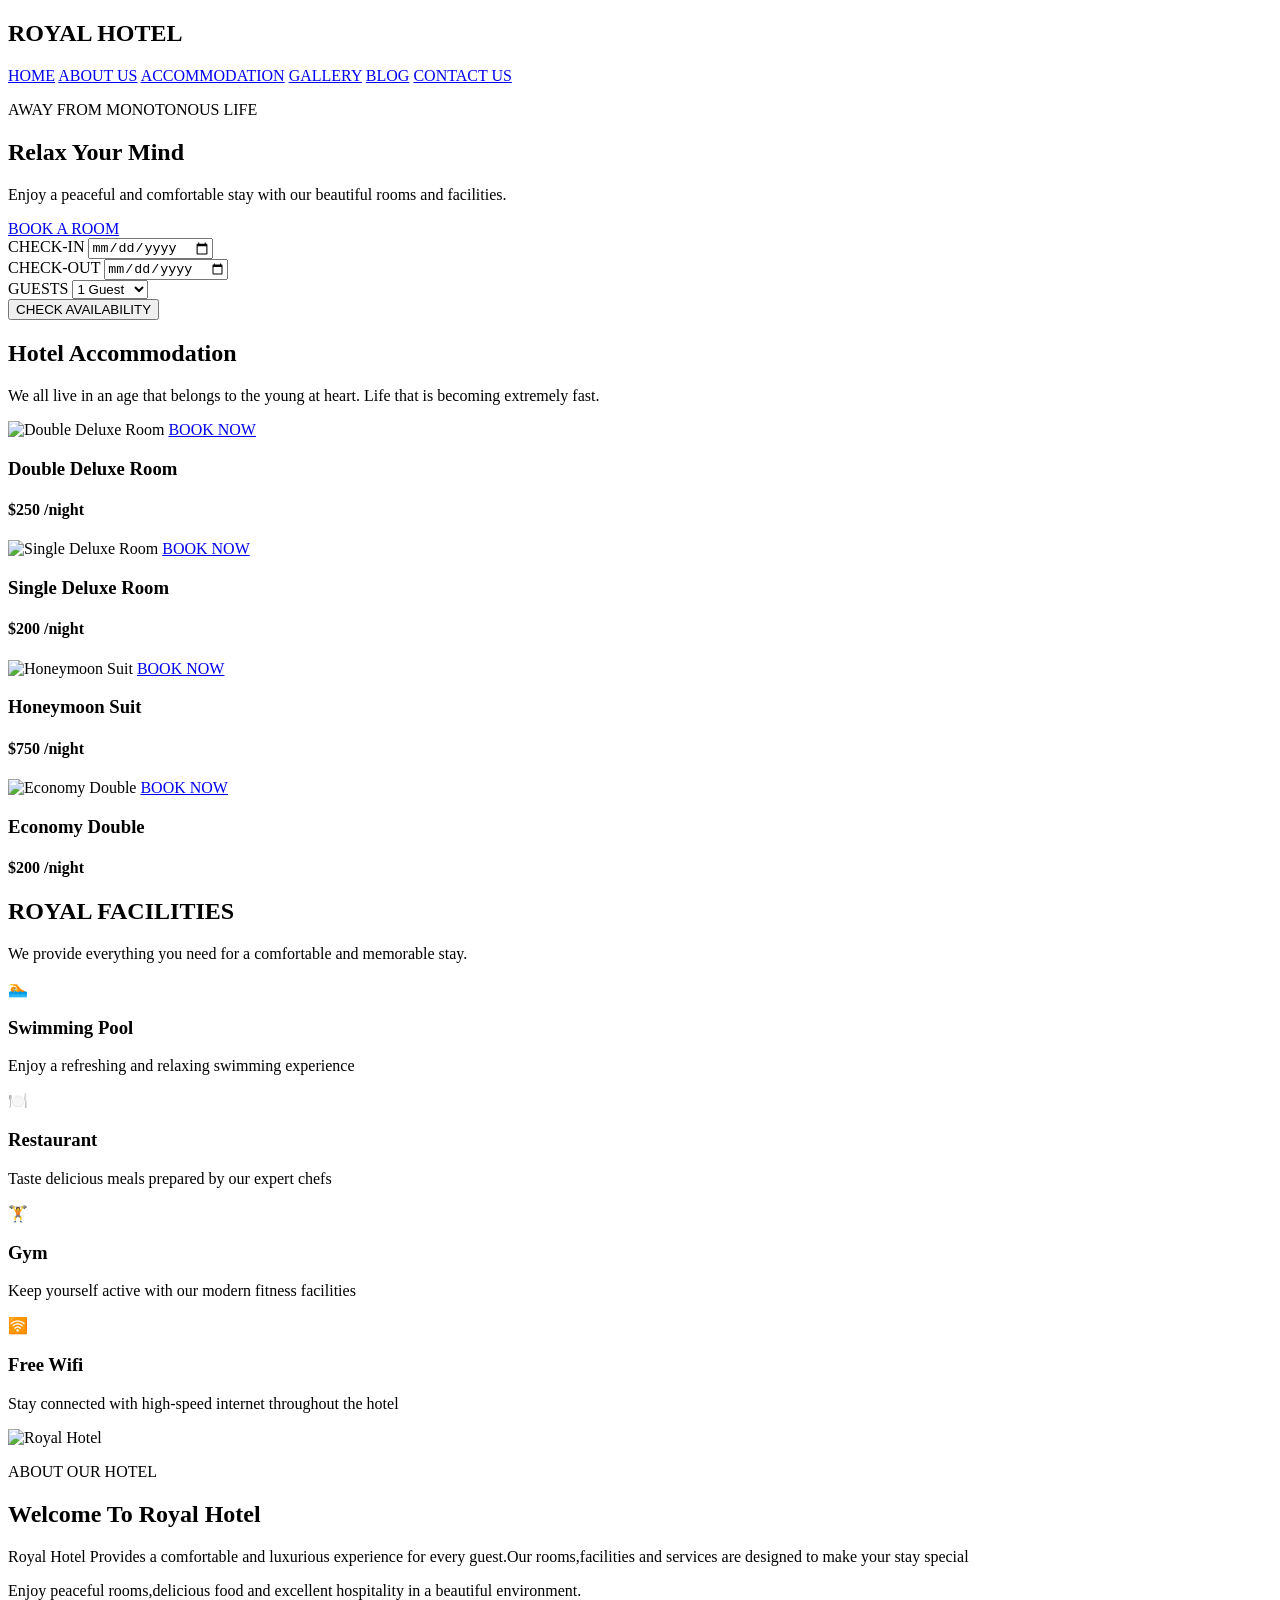
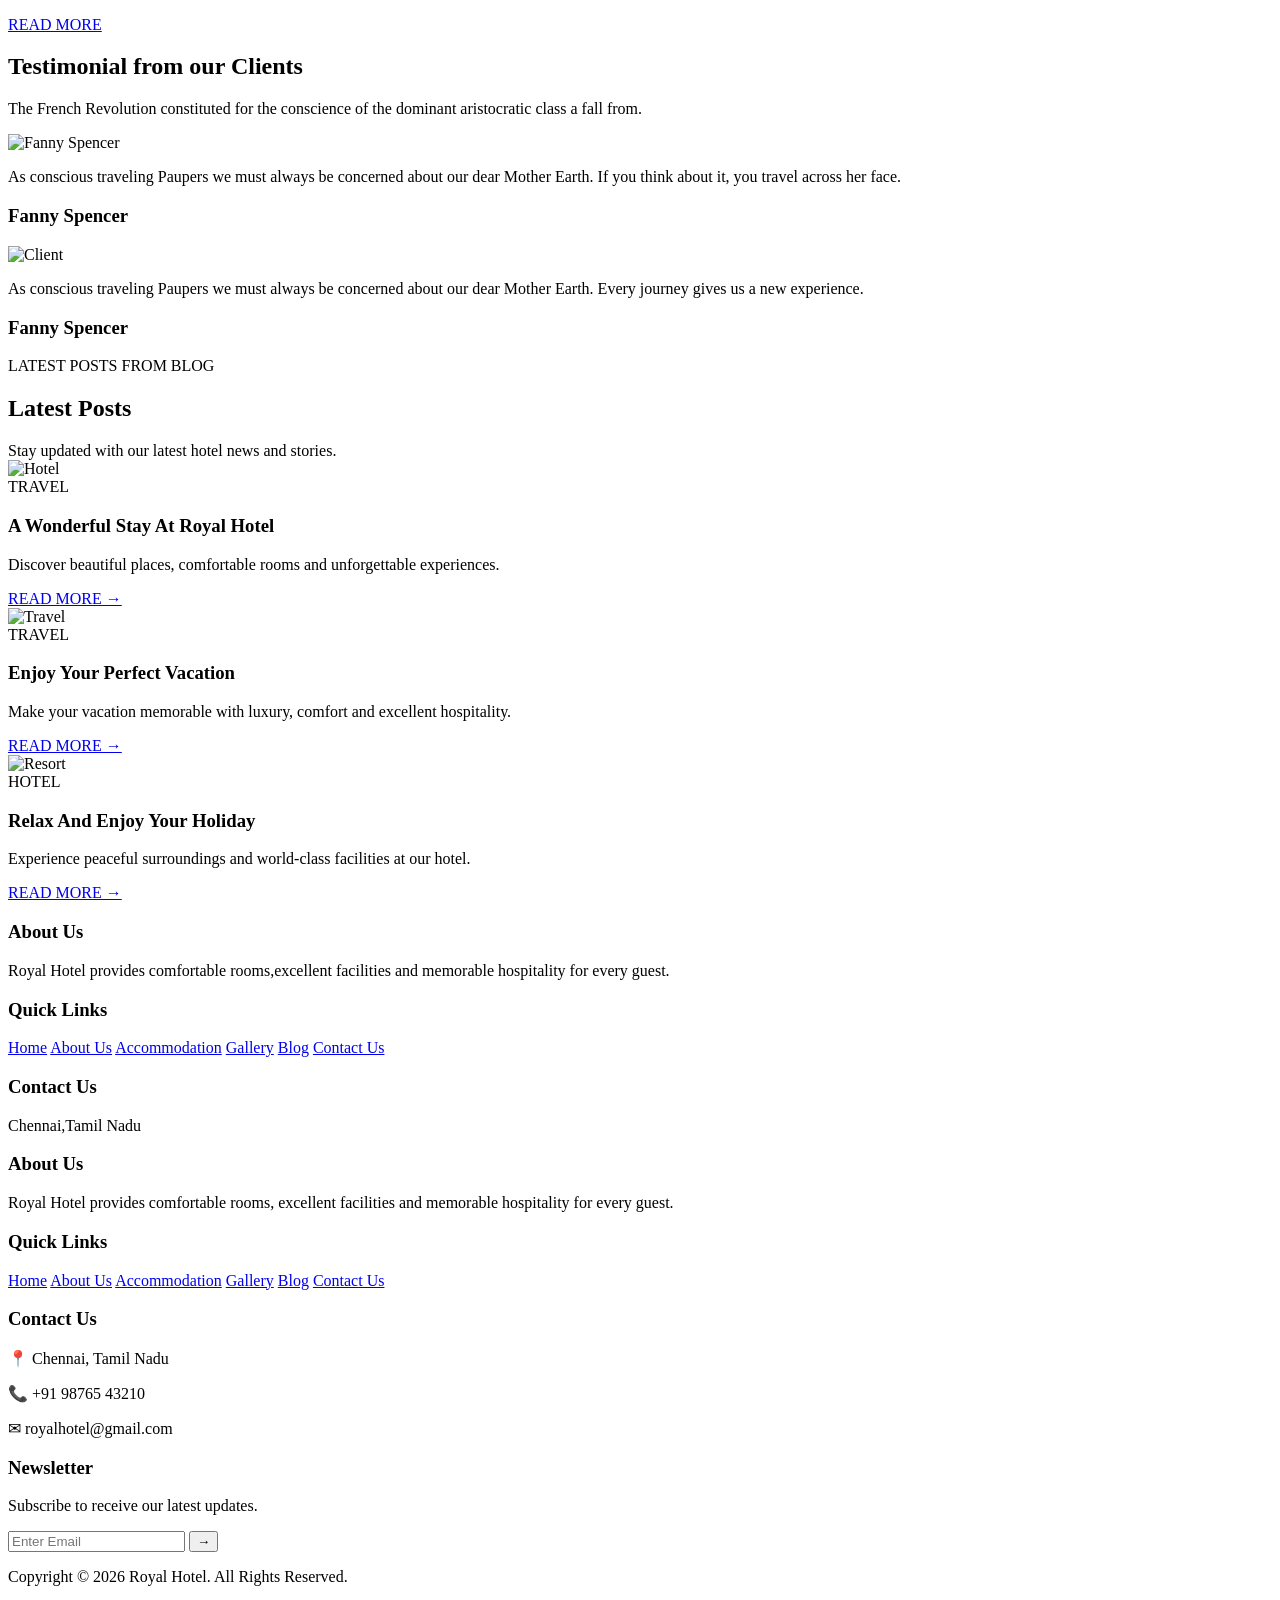
==== index.html @ b2fbc187 "Add files via upload" ====
<!DOCTYPE html>
<html lang="en">
<head>
    <meta charset="UTF-8">
    <meta name="viewport" content="width=device-width, initial-scale=1.0">
    <title>Royal Hotel</title>
    <link rel="stylesheet" href="../css/index.css">
    <link rel="stylesheet" href="css/navbar.css">

</head>
<body>
    <header>
        <nav class="Navbar">
            <div>
            <h2>ROYAL HOTEL</h2>
            </div>
            <div class="navbar">
            <a href="index.html">HOME</a>
            <a href="About us.html">ABOUT US</a>
            <a href="Accommodation.html">ACCOMMODATION</a>
            <a href="Gallery.html">GALLERY</a>
            <a href="Blog.html">BLOG</a>
            <a href="Contact Us.html">CONTACT US</a>
            </div>
        </nav>
    </header>

    <section class="hero">

    <div class="hero-content">

        <p>AWAY FROM MONOTONOUS LIFE</p>

        <h1>Relax Your Mind</h1>

        <p>
            Enjoy a peaceful and comfortable stay
            with our beautiful rooms and facilities.
        </p>

        <a href="Accommodation.html">BOOK A ROOM</a>
    </div>
    </section>

    <section class="booking">

    <div class="booking-box">

        <div class="booking-item">
            <label>CHECK-IN</label>
            <input type="date">
        </div>

        <div class="booking-item">
            <label>CHECK-OUT</label>
            <input type="date">
        </div>

        <div class="booking-item">
            <label>GUESTS</label>
            <select>
                <option>1 Guest</option>
                <option>2 Guests</option>
                <option>3 Guests</option>
                <option>4 Guests</option>
            </select>
        </div>

        <button>CHECK AVAILABILITY</button>

    </div>
    </section>

<section class="accommodation">

    <div class="section-title">

        <h2>Hotel Accommodation</h2>

        <p>
            We all live in an age that belongs to the young at heart.
            Life that is becoming extremely fast.
        </p>

    </div>


    <div class="room-container">

        <!-- ROOM 1 -->

        <div class="room">

            <div class="room-image">

                <img src="https://images.unsplash.com/photo-1566665797739-1674de7a421a?auto=format&fit=crop&w=1000&q=90"
                     alt="Double Deluxe Room">

                <a href="Accommodation.html" class="book-btn">
                    BOOK NOW
                </a>

            </div>

            <div class="room-details">

                <h3>Double Deluxe Room</h3>

                <h4>$250 <span>/night</span></h4>

            </div>

        </div>


        <!-- ROOM 2 -->

        <div class="room">

            <div class="room-image">

                <img src="https://images.unsplash.com/photo-1590490360182-c33d57733427?auto=format&fit=crop&w=1000&q=90"
                     alt="Single Deluxe Room">

                <a href="Accommodation.html" class="book-btn">
                    BOOK NOW
                </a>

            </div>

            <div class="room-details">

                <h3>Single Deluxe Room</h3>

                <h4>$200 <span>/night</span></h4>

            </div>

        </div>


        <!-- ROOM 3 -->

        <div class="room">

            <div class="room-image">

                <img src="https://images.unsplash.com/photo-1582719478250-c89cae4dc85b?auto=format&fit=crop&w=1000&q=90"
                     alt="Honeymoon Suit">

                <a href="Accommodation.html" class="book-btn">
                    BOOK NOW
                </a>

            </div>

            <div class="room-details">

                <h3>Honeymoon Suit</h3>

                <h4>$750 <span>/night</span></h4>

            </div>

        </div>


        <!-- ROOM 4 -->

        <div class="room">

            <div class="room-image">

                <img src="https://images.unsplash.com/photo-1611892440504-42a792e24d32?auto=format&fit=crop&w=1000&q=90"
                     alt="Economy Double">

                <a href="Accommodation.html" class="book-btn">
                    BOOK NOW
                </a>

            </div>

            <div class="room-details">

                <h3>Economy Double</h3>

                <h4>$200 <span>/night</span></h4>

            </div>

        </div>

    </div>

</section>

<section class="facilities">
    <div class="section-title">
        <h2>ROYAL FACILITIES</h2>
        <p>We provide everything you need for a comfortable
            and memorable stay.</p>
    </div>

    <div class="facility-container">
        <div class="facility">
            <div class="facility-icon">🏊</div>
            <h3>Swimming Pool</h3>
            <p>Enjoy a refreshing and relaxing swimming experience</p>
        </div>

        <div class="facility">
            <div class="facility-icon">🍽️</div>
            <h3>Restaurant</h3>
            <p>Taste delicious meals prepared by our expert chefs</p>
        </div>

        <div class="facility">
            <div class="facility-icon">🏋️</div>
            <h3>Gym</h3>
            <p>Keep yourself active with our modern fitness facilities</p>
        </div>

        <div class="facility">
            <div class="facility-icon">🛜</div>
            <h3>Free Wifi</h3>
            <p>Stay connected with high-speed internet throughout the hotel</p>
        </div>
    </div>
</section>

<section class="about-hotel">
    <div class="about-image">
        <img src="https://images.unsplash.com/photo-1542314831-068cd1dbfeeb?auto=format
        &fit=crop&w=1200&q=90" alt="Royal Hotel">
    </div>

    <div class="about-content">
        <p class="about-small-title">ABOUT OUR HOTEL</p>
        <h2>Welcome To Royal Hotel</h2>
        <p>Royal Hotel Provides a comfortable and luxurious
            experience for every guest.Our rooms,facilities and services
            are designed to make your stay special
        </p>
        <p>Enjoy peaceful rooms,delicious food and excellent hospitality
            in a beautiful environment.
        </p>

        <a href="About Us.html" class="about-btn">READ MORE</a>
    </div>
</section>

<section class="testimonial">

    <div class="testimonial-title">

        <h2>Testimonial from our Clients</h2>

        <p>
            The French Revolution constituted for the conscience
            of the dominant aristocratic class a fall from.
        </p>

    </div>


    <div class="testimonial-container">

        <div class="testimonial-card">

            <div class="client-photo">
                <img src="https://images.unsplash.com/photo-1494790108377-be9c29b29330?auto=format&fit=crop&w=200&q=90"
                     alt="Fanny Spencer">
            </div>

            <div class="client-text">

                <p>
                    As conscious traveling Paupers we must always
                    be concerned about our dear Mother Earth.
                    If you think about it, you travel across her face.
                </p>

                <h3>Fanny Spencer</h3>

            </div>

        </div>


        <div class="testimonial-card">

            <div class="client-photo">
                <img src="https://images.unsplash.com/photo-1500648767791-00dcc994a43e?auto=format&fit=crop&w=200&q=90"
                     alt="Client">
            </div>

            <div class="client-text">

                <p>
                    As conscious traveling Paupers we must always
                    be concerned about our dear Mother Earth.
                    Every journey gives us a new experience.
                </p>

                <h3>Fanny Spencer</h3>

            </div>

        </div>

    </div>

</section>

<section class="latest-posts">

    <div class="section-title">

        <p>LATEST POSTS FROM BLOG</p>

        <h2>Latest Posts</h2>

        <span>
            Stay updated with our latest hotel news and stories.
        </span>

    </div>


    <div class="post-container">

        <!-- POST 1 -->

        <div class="post">

            <div class="post-image">

                <img src="https://images.unsplash.com/photo-1566073771259-6a8506099945?auto=format&fit=crop&w=1000&q=90"
                     alt="Hotel">

            </div>

            <div class="post-details">

                <span>TRAVEL</span>

                <h3>
                    A Wonderful Stay At Royal Hotel
                </h3>

                <p>
                    Discover beautiful places, comfortable rooms
                    and unforgettable experiences.
                </p>

                <a href="Blog.html">READ MORE →</a>

            </div>

        </div>


        <!-- POST 2 -->

        <div class="post">

            <div class="post-image">

                <img src="https://images.unsplash.com/photo-1517840901100-8179e982acb7?auto=format&fit=crop&w=1000&q=90"
                     alt="Travel">

            </div>

            <div class="post-details">

                <span>TRAVEL</span>

                <h3>
                    Enjoy Your Perfect Vacation
                </h3>

                <p>
                    Make your vacation memorable with luxury,
                    comfort and excellent hospitality.
                </p>

                <a href="Blog.html">READ MORE →</a>

            </div>

        </div>


        <!-- POST 3 -->

        <div class="post">

            <div class="post-image">

                <img src="https://images.unsplash.com/photo-1540541338287-41700207dee6?auto=format&fit=crop&w=1000&q=90"
                     alt="Resort">

            </div>

            <div class="post-details">

                <span>HOTEL</span>

                <h3>
                    Relax And Enjoy Your Holiday
                </h3>

                <p>
                    Experience peaceful surroundings and
                    world-class facilities at our hotel.
                </p>

                <a href="Blog.html">READ MORE →</a>

            </div>

        </div>

    </div>

</section>

<footer class="footer">
    <div class="footer-container">
        <div class="footer-column">
            <h3>About Us</h3>
            <p>Royal Hotel provides comfortable rooms,excellent
            facilities and memorable hospitality for every guest.</p>
        </div>

        <div class="footer-column">
            <h3>Quick Links</h3>

            <a href="index.html">Home</a>
            <a href="About Us.html">About Us</a>
            <a href="Accommodation.html">Accommodation</a>
            <a href="Gallery.html">Gallery</a>
            <a href="Blog.html">Blog</a>
            <a href="Contact Us.html">Contact Us</a>
        </div>

        <div class="footer-column">
            <h3>Contact Us</h3>

            <p> Chennai,Tamil Nadu</p>
        </div>
    </div>
</footer>

<footer class="footer">

    <div class="footer-container">

        <div class="footer-column">

            <h3>About Us</h3>

            <p>
                Royal Hotel provides comfortable rooms,
                excellent facilities and memorable hospitality
                for every guest.
            </p>

        </div>


        <div class="footer-column">

            <h3>Quick Links</h3>

            <a href="index.html">Home</a>
            <a href="About Us.html">About Us</a>
            <a href="Accommodation.html">Accommodation</a>
            <a href="Gallery.html">Gallery</a>
            <a href="Blog.html">Blog</a>
            <a href="Contact Us.html">Contact Us</a>

        </div>


        <div class="footer-column">

            <h3>Contact Us</h3>

            <p>📍 Chennai, Tamil Nadu</p>
            <p>📞 +91 98765 43210</p>
            <p>✉ royalhotel@gmail.com</p>

        </div>


        <div class="footer-column">

            <h3>Newsletter</h3>

            <p>
                Subscribe to receive our latest updates.
            </p>

            <div class="newsletter">

                <input type="email"
                       placeholder="Enter Email">

                <button>→</button>

            </div>

        </div>

    </div>


    <div class="footer-bottom">

        <p>
            Copyright © 2026 Royal Hotel. All Rights Reserved.
        </p>

    </div>

</footer>
</body>
</html>
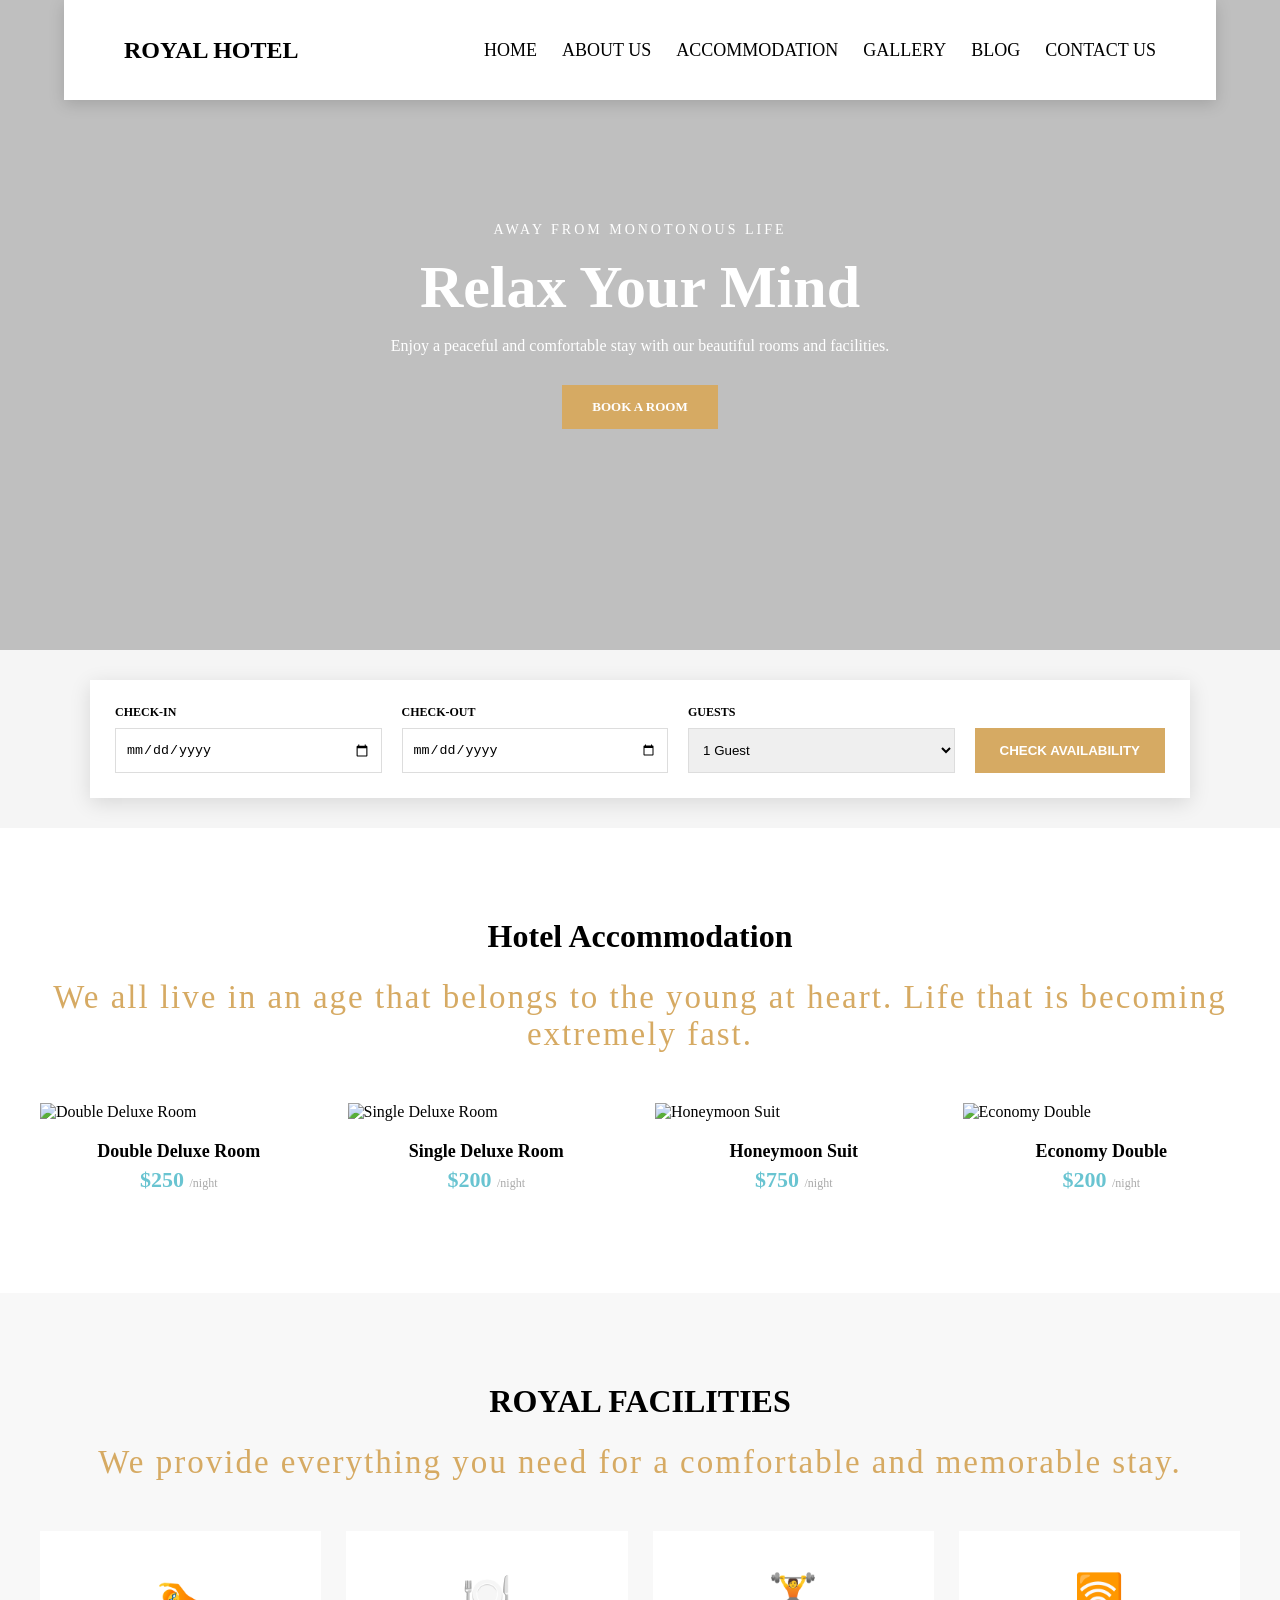
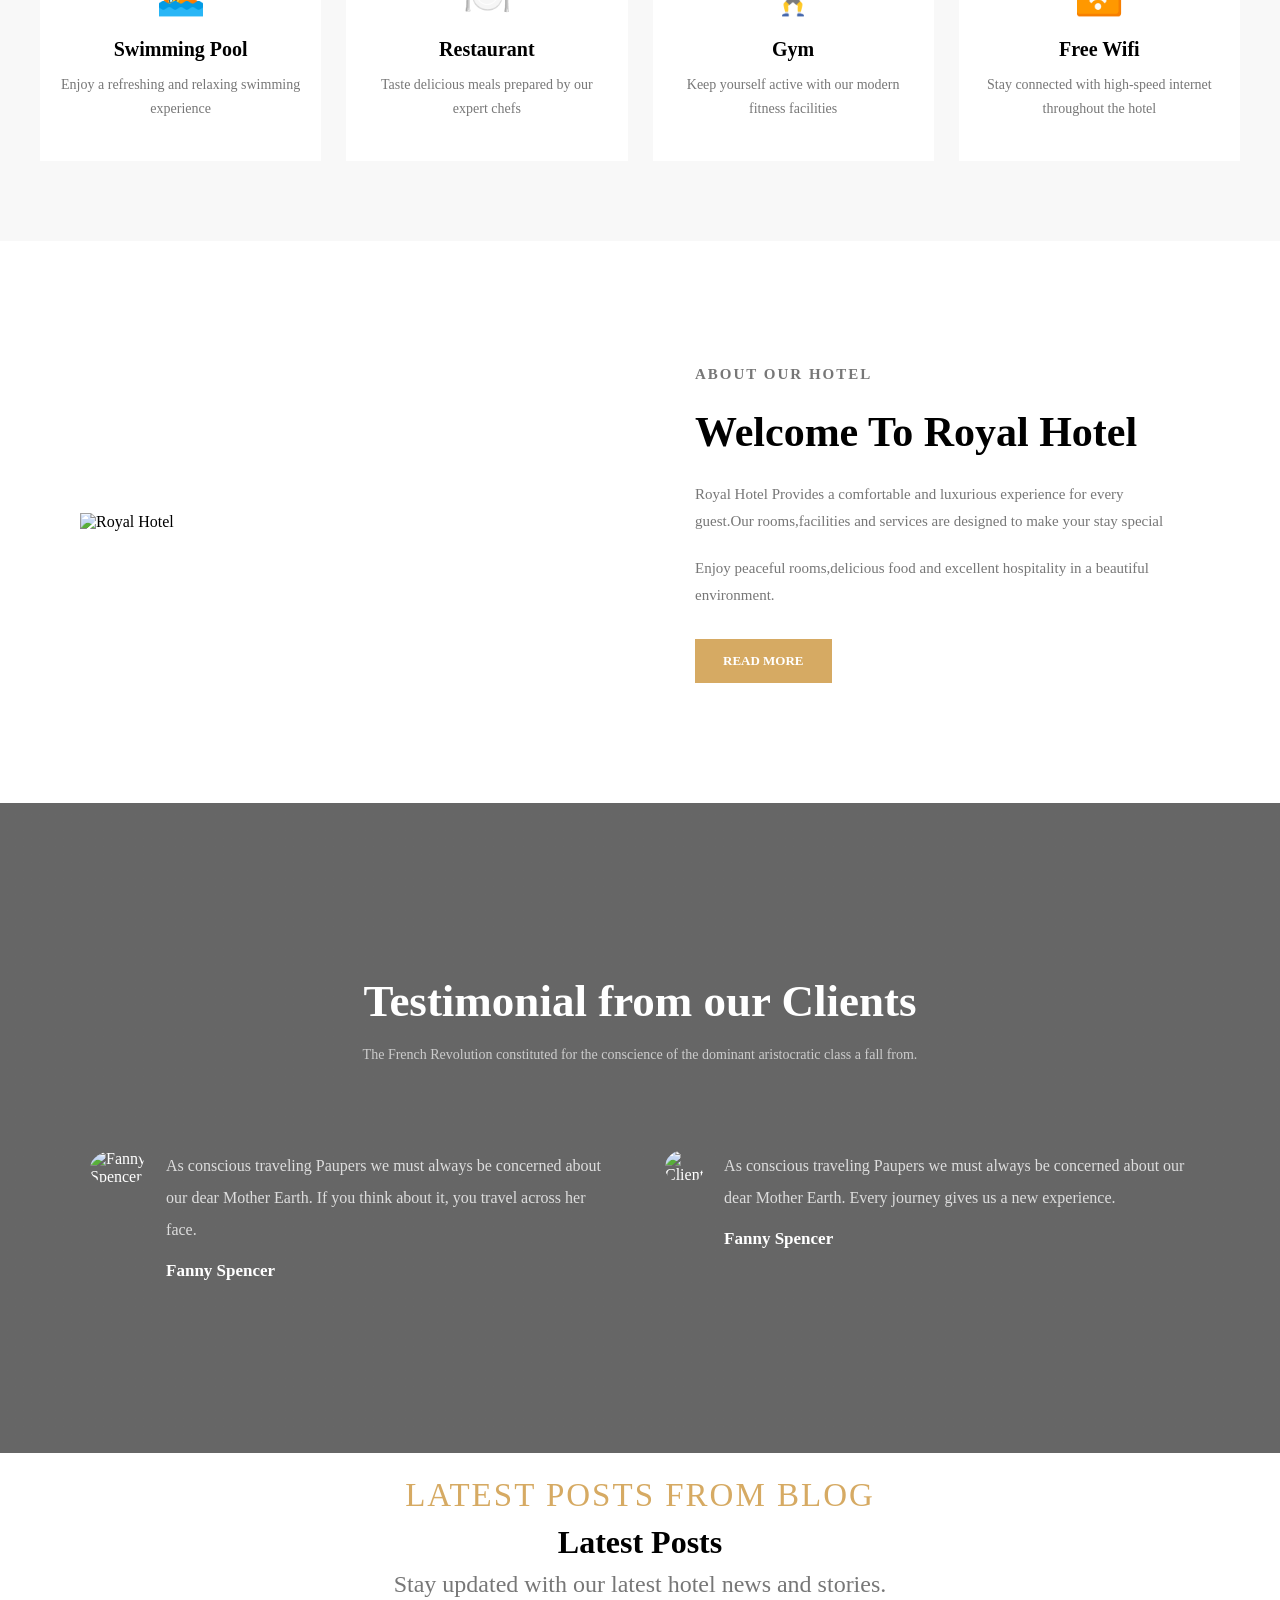
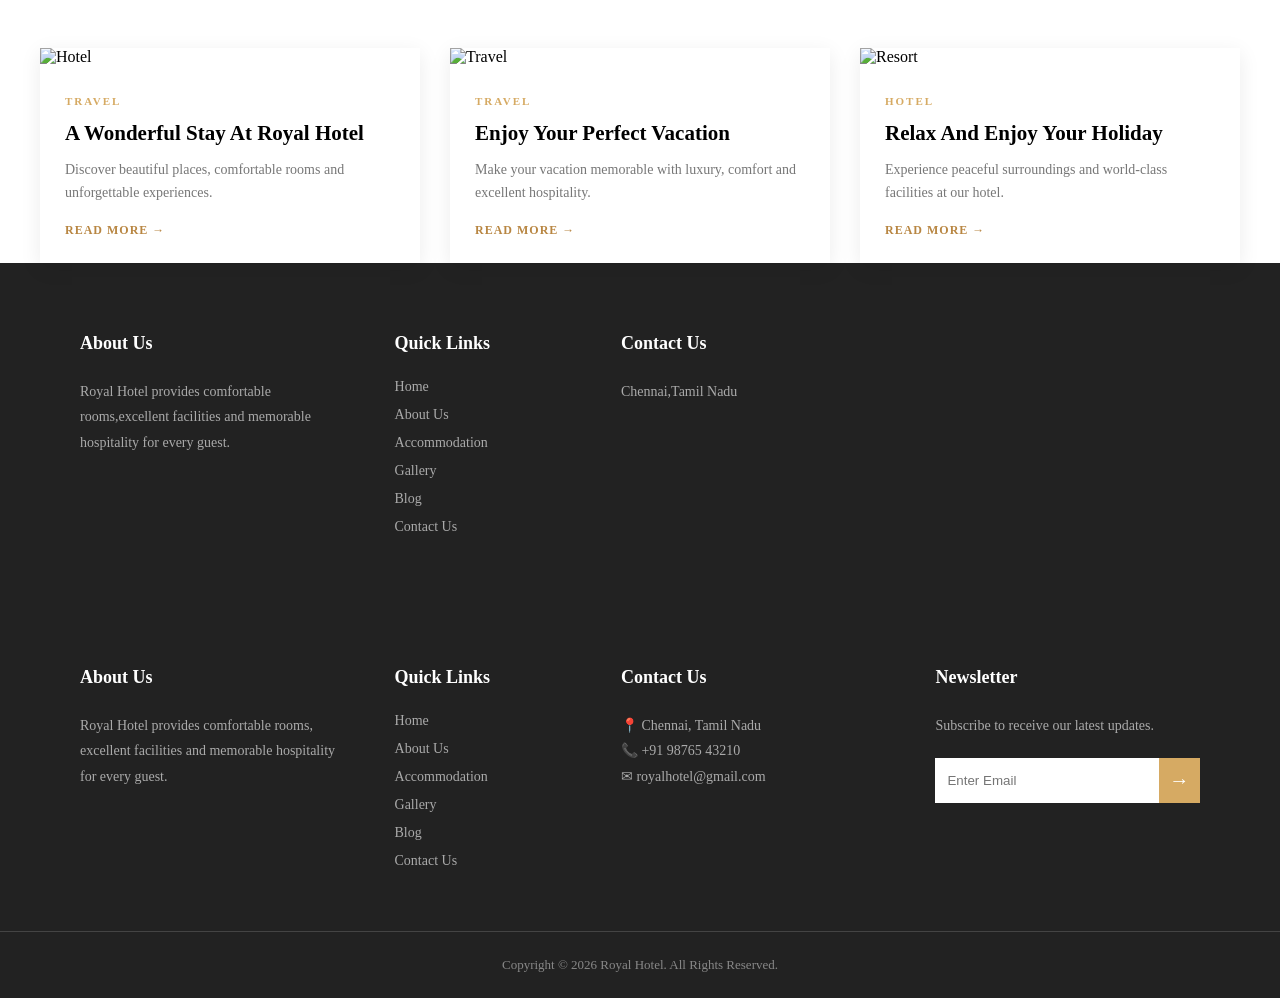
==== commit 2ed90e74: "Update index.html" ====
--- a/index.html
+++ b/index.html
@@ -4,8 +4,8 @@
     <meta charset="UTF-8">
     <meta name="viewport" content="width=device-width, initial-scale=1.0">
     <title>Royal Hotel</title>
-    <link rel="stylesheet" href="../css/index.css">
-    <link rel="stylesheet" href="css/navbar.css">
+    <link rel="stylesheet" href="./index.css">
+    <link rel="stylesheet" href="./navbar.css">
 
 </head>
 <body>
@@ -526,4 +526,4 @@
 
 </footer>
 </body>
-</html>+</html>
--- a/index.css
+++ b/index.css
@@ -0,0 +1,607 @@
+*{
+    margin: 0;
+    padding: 0;
+    box-sizing: border-box;
+}
+
+
+.hero {
+    height: 650px;
+
+    background-image:
+        linear-gradient(
+            rgba(0, 0, 0, 0.25),
+            rgba(0, 0, 0, 0.25)
+        ),
+        url("https://images.unsplash.com/photo-1566073771259-6a8506099945");
+
+    background-size: cover;
+    background-position: center;
+
+    display: flex;
+    justify-content: center;
+    align-items: center;
+
+    text-align: center;
+    color: white;
+}
+
+.hero-content {
+    max-width: 700px;
+}
+
+.hero-content p:first-child {
+    font-size: 14px;
+    letter-spacing: 3px;
+}
+
+.hero-content h1 {
+    font-size: 60px;
+    margin: 15px 0;
+}
+
+.hero-content p:nth-of-type(2) {
+    font-size: 16px;
+    margin-bottom: 30px;
+}
+
+.hero-content a {
+    display: inline-block;
+
+    background-color: #d6aa63;
+    color: white;
+
+    padding: 14px 30px;
+
+    text-decoration: none;
+
+    font-size: 13px;
+    font-weight: bold;
+}
+
+
+
+.booking {
+    background-color: #f5f5f5;
+    padding: 30px 20px;
+}
+
+.booking-box {
+    max-width: 1100px;
+    margin: auto;
+
+    background-color: white;
+
+    padding: 25px;
+
+    display: flex;
+    align-items: end;
+    gap: 20px;
+
+    box-shadow: 0 5px 20px rgba(0, 0, 0, 0.12);
+}
+
+.booking-item {
+    flex: 1;
+}
+
+.booking-item label {
+    display: block;
+
+    font-size: 12px;
+    font-weight: bold;
+
+    margin-bottom: 8px;
+}
+
+.booking-item input,
+.booking-item select {
+    width: 100%;
+    height: 45px;
+
+    border: 1px solid #ddd;
+
+    padding: 0 10px;
+}
+
+.booking-box button {
+    height: 45px;
+
+    padding: 0 25px;
+
+    border: none;
+
+    background-color: #d6aa63;
+    color: white;
+
+    font-weight: bold;
+
+    cursor: pointer;
+}
+
+.booking-box button:hover {
+    background-color: #b88b4d;
+}
+
+.accommodation {
+    padding: 80px 40px;
+    background-color: white;
+}
+
+.section-title {
+    text-align: center;
+    margin-bottom: 50px;
+}
+
+.section-title p {
+    color: #d6aa63;
+    font-size: 33px;
+    letter-spacing: 2px;
+    margin-top: 24px;
+}
+
+.section-title h2 {
+    font-size: 32px;
+    margin: 10px 0;
+}
+
+.section-title span {
+    color: #777;
+    font-size: 24px;
+}
+
+.room-container {
+    max-width: 1300px;
+    margin: auto;
+
+    display: grid;
+    grid-template-columns: repeat(4, 1fr);
+
+    gap: 30px;
+}
+
+.room {
+    overflow: hidden;
+}
+
+.room-image {
+    position: relative;
+    overflow: hidden;
+}
+
+.room img {
+    width: 100%;
+    height: 320px;
+
+    object-fit: cover;
+
+    transition: transform 0.5s ease;
+}
+
+.room:hover img {
+    transform: scale(1.1);
+}
+
+.book-btn {
+    position: absolute;
+
+    left: 50%;
+    bottom: 20px;
+
+    transform: translateX(-50%);
+
+    background-color: #e8b600;
+    color: white;
+
+    padding: 14px 28px;
+
+    text-decoration: none;
+
+    font-size: 13px;
+    font-weight: bold;
+
+    z-index: 2;
+}
+
+.book-btn:hover {
+    background-color: #c99d00;
+}
+
+.room-details {
+    text-align: center;
+    padding: 15px 5px;
+}
+
+.room-details h3 {
+    font-size: 18px;
+    margin: 5px 0;
+}
+
+.room-details h4 {
+    color: #69c4d1;
+    font-size: 22px;
+    margin: 5px 0;
+}
+
+.room-details h4 span {
+    color: #aaa;
+    font-size: 12px;
+    font-weight: normal;
+}
+
+.facilities {
+    padding: 80px 40px;
+    background-color: #f8f8f8;
+}
+
+.facility-container {
+    max-width: 1200px;
+    margin: auto;
+
+    display: grid;
+    grid-template-columns: repeat(4, 1fr);
+
+    gap: 25px;
+}
+
+.facility {
+    background-color: white;
+
+    text-align: center;
+
+    padding: 40px 20px;
+
+    transition: 0.3s;
+}
+
+.facility:hover {
+    transform: translateY(-8px);
+
+    box-shadow: 0 10px 25px rgba(0, 0, 0, 0.12);
+}
+
+.facility-icon {
+    font-size: 40px;
+
+    margin-bottom: 20px;
+}
+
+.facility h3 {
+    font-size: 20px;
+
+    margin-bottom: 12px;
+}
+
+.facility p {
+    color: #777;
+
+    font-size: 14px;
+
+    line-height: 1.7;
+}
+
+
+.about-hotel {
+    max-width: 1200px;
+    margin: auto;
+
+    padding: 100px 40px;
+
+    display: grid;
+    grid-template-columns: 1fr 1fr;
+
+    gap: 70px;
+
+    align-items: center;
+}
+
+.about-image {
+    overflow: hidden;
+}
+
+.about-image img {
+    width: 100%;
+    height: 500px;
+
+    object-fit: cover;
+
+    transition: transform 0.5s ease;
+}
+
+.about-image:hover img {
+    transform: scale(1.05);
+}
+
+.about-content {
+    padding: 20px;
+}
+
+.about-small-title {
+    color: #d6aa63;
+
+    font-size: 13px;
+
+    letter-spacing: 2px;
+
+    font-weight: bold;
+}
+
+.about-content h2 {
+    font-size: 42px;
+
+    margin: 15px 0 25px;
+}
+
+.about-content p {
+    color: #777;
+
+    font-size: 15px;
+
+    line-height: 1.8;
+
+    margin-bottom: 20px;
+}
+
+.about-btn {
+    display: inline-block;
+
+    background-color: #d6aa63;
+
+    color: white;
+
+    padding: 14px 28px;
+
+    text-decoration: none;
+
+    font-size: 13px;
+
+    font-weight: bold;
+
+    margin-top: 10px;
+}
+
+.about-btn:hover {
+    background-color: #b88b4d;
+}
+
+
+.testimonial {
+    min-height: 650px;
+    padding: 140px 50px;
+
+    background-image:
+        linear-gradient(
+            rgba(20, 20, 20, 0.65),
+            rgba(20, 20, 20, 0.65)
+        ),
+        url("https://images.unsplash.com/photo-1542314831-068cd1dbfeeb?auto=format&fit=crop&w=1800&q=90");
+
+    background-size: cover;
+    background-position: center;
+
+    color: white;
+    display: flex;
+    flex-direction: column;
+    justify-content: center;
+}
+
+.testimonial-title {
+    max-width: 850px;
+    margin: auto;
+
+    text-align: center;
+
+    margin-bottom: 55px;
+}
+
+.testimonial-title h2 {
+    font-size: 45px;
+    margin-bottom: 20px;
+}
+
+.testimonial-title p {
+    color: #ccc;
+    font-size: 14px;
+}
+
+.testimonial-container {
+    max-width: 1100px;
+    margin: auto;
+
+    display: grid;
+    grid-template-columns: 1fr 1fr;
+
+    gap: 50px;
+}
+
+.testimonial-card {
+    display: flex;
+    align-items: flex-start;
+
+    gap: 20px;
+}
+
+.client-photo img {
+    width: 90px;
+    height: 90px;
+
+    border-radius: 50%;
+
+    object-fit: cover;
+}
+
+.client-text p {
+    color: #ddd;
+
+    font-size: 16px;
+
+    line-height: 2;
+
+    margin-bottom: 15px;
+}
+
+.client-text h3 {
+    font-size: 17px;
+
+    color: white;
+}
+
+
+.latests-posts{
+    padding: 100px 40px;
+    background-color: white;
+}
+.post-container{
+    max-width: 1200px;
+    margin: auto;
+    display: grid;
+    grid-template-columns: repeat(3,1fr);
+    gap: 30px;
+}
+.post{
+    background-color: white;
+    overflow: hidden;
+    box-shadow: 0 5px 20px rgba(0,0,0,0.08);
+}
+.post-image{
+    overflow: hidden;
+}
+.post-image img{
+    width:100%;
+    height: 230px;
+    object-fit: cover;
+    transition: transform 0.5s ease;
+}
+.post:hover .post-image img{
+    transform: scale(2);
+}
+.post-details{
+    padding: 25px;
+}
+.post-details>span{
+    color: #d6aa63;
+    font-size: 11px;
+    font-weight: bold;
+    letter-spacing: 2px;
+}
+.post-details h3{
+    font-size: 21px;
+    margin: 12px 0;
+}
+.post-details p{
+    color: #777;
+    font-size: 14px;
+    line-height: 1.7;
+    margin-bottom: 15px;
+}
+.post-details a{
+    color:#b88642;
+    text-decoration: none;
+    font-size: 12px;
+    font-weight: bold;
+    letter-spacing: 1px;
+}
+.post-details a:hover{
+    color: #222;
+}
+
+.footer {
+    background-color: #222;
+    color: white;
+
+    padding-top: 70px;
+}
+
+.footer-container {
+    max-width: 1200px;
+    margin: auto;
+
+    padding: 0 40px 50px;
+
+    display: grid;
+    grid-template-columns: 1.5fr 1fr 1.5fr 1.5fr;
+
+    gap: 50px;
+}
+
+.footer-column h3 {
+    font-size: 18px;
+
+    margin-bottom: 25px;
+}
+
+.footer-column p {
+    color: #aaa;
+
+    font-size: 14px;
+
+    line-height: 1.8;
+}
+
+.footer-column a {
+    display: block;
+
+    color: #aaa;
+
+    text-decoration: none;
+
+    font-size: 14px;
+
+    margin-bottom: 12px;
+}
+
+.footer-column a:hover {
+    color: #d6aa63;
+}
+
+.newsletter {
+    display: flex;
+
+    margin-top: 20px;
+}
+
+.newsletter input {
+    width: 100%;
+
+    height: 45px;
+
+    border: none;
+
+    padding: 0 12px;
+
+    outline: none;
+}
+
+.newsletter button {
+    width: 50px;
+
+    border: none;
+
+    background-color: #d6aa63;
+
+    color: white;
+
+    font-size: 20px;
+
+    cursor: pointer;
+}
+
+.newsletter button:hover {
+    background-color: #b88b4d;
+}
+
+.footer-bottom {
+    border-top: 1px solid #444;
+
+    text-align: center;
+
+    padding: 25px;
+}
+
+.footer-bottom p {
+    color: #888;
+
+    font-size: 13px;
+
+    margin: 0;
+}
--- a/navbar.css
+++ b/navbar.css
@@ -0,0 +1,36 @@
+.Navbar {
+    position: fixed;
+    top: 0;
+    left: 5%;
+    z-index: 1000;
+    width: 90%;
+    height: 100px;
+    margin: 0 auto;
+    background-color: white;
+    display: flex;
+    align-items: center;
+    justify-content: space-between;
+    padding: 0 60px;
+    transition: 0.5s ease;
+    box-shadow: 0 4px 15px rgba(0, 0, 0, 0.15);
+}
+
+.logo h2 {
+    font-size: 26px;
+    color: black;
+}
+.navbar {
+    display: flex;
+    list-style: none;
+    gap: 25px;
+}
+
+.navbar a {
+    text-decoration: none;
+    color: black;
+    font-size: 18px;
+}
+
+.navbar a:hover {
+    color: skyblue;
+}
